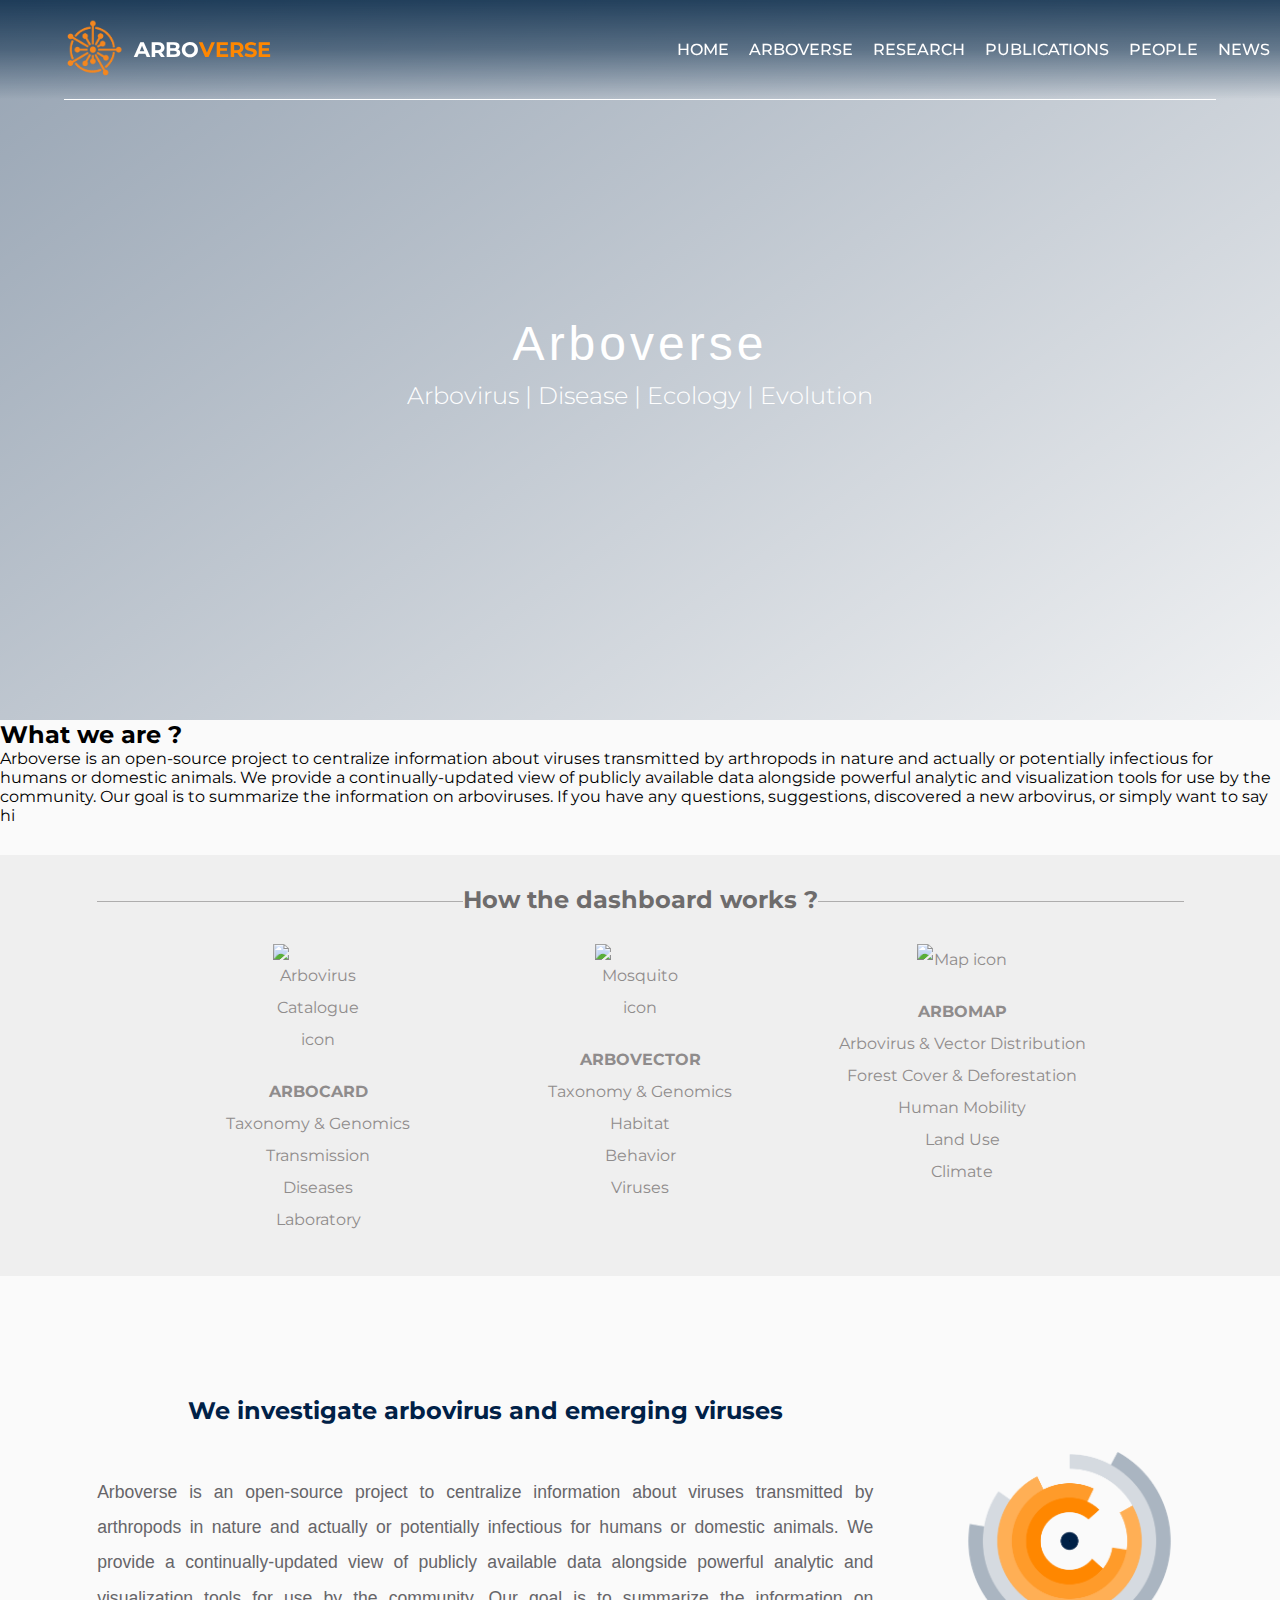
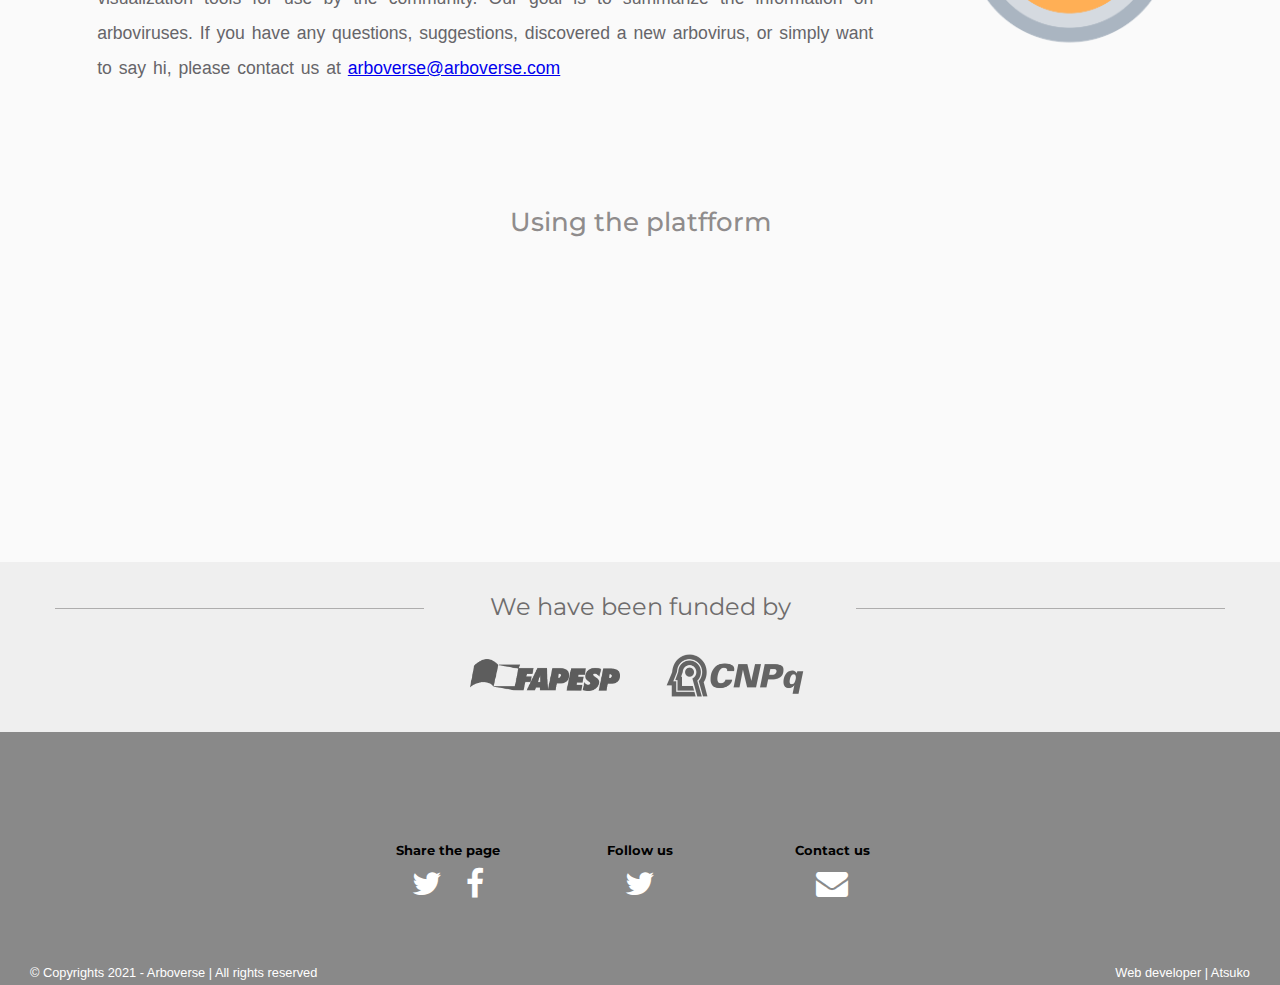
==== index.html @ 1c0a8505 "Add map layers Deforestation alerts and Tree Cover Loss by Dominant Driver" ====
<!DOCTYPE html>
<html lang="en">

<head>
    <meta charset="UTF-8">
    <!--FONTS-->
    <link
        href="https://fonts.googleapis.com/css2?family=Lato:ital,wght@0,300;0,400;0,700;0,900;1,300;1,400;1,700;1,900&family=Montserrat:ital,wght@0,200;0,300;0,400;0,500;0,600;0,700;1,200;1,300;1,400;1,500;1,600;1,700&family=Roboto:ital,wght@0,100;0,300;0,400;0,500;0,700;1,100;1,300;1,400;1,500;1,700&display=swap"
        rel="stylesheet">
    <link rel="preconnect" href="https://fonts.gstatic.com">
    <link href="https://fonts.googleapis.com/css?family=Oswald|Quattrocento" rel="stylesheet">
    <link href="https://fonts.googleapis.com/css2?family=Oswald:wght@200;300&display=swap" rel="stylesheet">
    <!--CSS-->
    <link rel="stylesheet" type="text/css" href="Resources/css/index.css">
    <!--Jquery-->
    <script src="https://code.jquery.com/jquery-3.6.0.min.js"
        integrity="sha256-/xUj+3OJU5yExlq6GSYGSHk7tPXikynS7ogEvDej/m4=" crossorigin="anonymous"></script>
    <!--Font Awesome-->
    <link rel="stylesheet" type="text/css"
        href="https://maxcdn.bootstrapcdn.com/font-awesome/4.7.0/css/font-awesome.css">
    <link rel="sortcut icon" href="Resources/images/Arboverse_logo-2.png" type="image/png" />
    <title>Arboverse Home</title>
</head>

<body>
    <!--NAVEGADOR-->
    <div class="bannermenu">
        <nav>
            <div class="logo">
                <img src="Resources/images/Arboverse_logo-2.png">
                <h4>ARBO<span>VERSE</span></h4>
            </div>
            <ul class="nav-links">
                <li><a href="index.html" aria-label="Link for home">HOME</a></li>
                <li><a href="arboverse.html" aria-label="Link for arboverse plattform">ARBOVERSE</a></li>
                <li><a href="research.html" aria-label="Link for research">RESEARCH</a></li>
                <li><a href="publications.html" aria-label="Link for publications">PUBLICATIONS</a></li>
                <li><a href="collaborators.html" aria-label="Link for collaborators">PEOPLE</a></li>
                <li><a href="news.html" aria-label="Link for biography">NEWS</a></li>
            </ul>
            <!--Burger Menu-->
            <div class="burger">
                <div class="line1"></div>
                <div class="line2"></div>
                <div class="line3"></div>
            </div>
        </nav>
        <!--Script scrool navbar-->
        <script>
            let navbar = document.querySelector('nav');
            let scrollPrevisous = window.pageYOffset;
            window.onscroll = function () {
                let scrollCurent = window.pageYOffset;
                if (scrollPrevisous > scrollCurent) {
                    navbar.style.top = "0px";
                } else {
                    navbar.style.top = "-90px";
                }
                scrollPrevisous = scrollCurent;
            }
        </script>
        <div class="hl"></div>
        <!--Script burgerbar toggler-->
        <script src="js/main.js"></script>
        <!--Banner information-->
        <h1>Arboverse</h1>
        <h3>Arbovirus | Disease | Ecology | Evolution</h3>
    </div>
        <div class="general_content">
            <h2>What we are ?</h2>
            <p>Arboverse is an open-source project to centralize information about viruses transmitted by arthropods in
                nature and actually or potentially infectious for humans or domestic animals. We provide a
                continually-updated view of publicly available data alongside powerful analytic and visualization tools
                for use by the community. Our goal is to summarize the information on arboviruses. If you have any
                questions, suggestions, discovered a new arbovirus, or simply want to say hi</p>
        </div>
    <section>
        <div class="title-how">
            <div class="hl2"></div>
            <h2>How the dashboard works ?</h2>
            <div class="hl2"></div>
        </div>
        <div class="purpose">
            <div class="purpose-unit">
                <img src="/Resources/images/icons aboverse/card.png" alt="Arbovirus Catalogue icon">
                <h4>ARBO<span class="orange">CARD</span></h4>
                <h5>Taxonomy & Genomics</h5>
                <h5>Transmission</h5>
                <h5>Diseases</h5>
                <h5>Laboratory</h5>
            </div>
            <div class="purpose-unit">
                <img src="/Resources/images/icons aboverse/mosquito.png" alt="Mosquito icon">
                <h4>ARBO<span class="orange">VECTOR</span></h4>
                <h5>Taxonomy & Genomics</h5>
                <h5>Habitat</h5>
                <h5>Behavior</h5>
                <h5>Viruses</h5>
            </div>
            <div class="purpose-unit">
                <img src="/Resources/images/icons aboverse/Map.png" alt="Map icon">
                <h4>ARBO<span class="orange">MAP</span></h4>
                <h5>Arbovirus & Vector Distribution</h5>
                <h5>Forest Cover & Deforestation</h5>
                <h5>Human Mobility</h5>
                <h5>Land Use</h5>
                <h5>Climate</h5>

            </div>
        </div>
    </section>
    <!--MAIN CONTENT of Plattform-->
    <div id="main-content">
        <div class="content">
            <h2>We investigate arbovirus and emerging viruses</h2>
            <p>Arboverse is an open-source project to centralize information about viruses transmitted by arthropods in
                nature and actually or potentially infectious for humans or domestic animals. We provide a
                continually-updated view of publicly available data alongside powerful analytic and visualization tools
                for use by the community. Our goal is to summarize the information on arboviruses. If you have any
                questions, suggestions, discovered a new arbovirus, or simply want to say hi, please contact us at
                <a href="mailto:arboverse@arboverse.com" target="_blank">arboverse@arboverse.com</a></p>
        </div>
        <img src="/Resources/images/Index/indexfig-01.png" alt="" title="Ilustration of abstract universe">
    </div>
    <!--VIDEO SECTION-->
    <div class="video">
        <h2>Using the platfform</h2>
        <video src="/Resources/video/pexels-zlatin-georgiev-5607842.mp4" autoplay loop>
        </video>
    </div>
    <!--FUNDING-->
    <div id="fundation">
        <div class="mainfunding">
            <div class="hl4"></div>
            <h2> We have been funded by</h2>
            <div class="hl4"></div>
        </div>
        <div class="funders">
            <a href="https://fapesp.br" target="_blank"><img src="Resources/images/Index/fapesp-2.png" /></a>
            <a href="https://www.gov.br/cnpq/pt-br" target="_blank"><img src="Resources/images/Index/cnpq.png" /></a>
        </div>
    </div>
    <!--Follow us-->
    <div id="socialmedia" class="mediacontent">
        <div class="media">
            <h5>Share the page</h5>
            <div class="share-icons">
                <a href="https://twitter.com/intent/tweet?text=TITULO&url=LINK&via=SEUPERFIL" target="_blank"
                    aria-label="Link to share the page on Twitter"><i class="fa fa-twitter fa-2x"
                        style="color: white"></i></a>
                <a href="https://twitter.com/intent/tweet?text=TITULO&url=LINK&via=SEUPERFIL" target="_blank"
                    aria-label="Link to share the page on Facebook"><i class="fa fa-facebook fa-2x"
                        style="color:white"></i></a>
            </div>
        </div>
        <div class="media">
            <h5>Follow us</h5>
            <div class="share-icons">
                <a href="https://twitter.com/wmarciels" target="_blank"
                    aria-label="Link to Follow the Arboverse page on Twitter"><i class="fa fa-twitter fa-2x"
                        style="color: white;"></i></a>
            </div>
        </div>
        <div class="media">
            <h5>Contact us</h5>
            <div class="share-icons">
                <a href="mailto:wmarciel@hotmail.com" aria-label="Link to send an e-mail to Arboverse"><i
                        class="fa fa-envelope fa-2x" style="color: white;"></i></a>
            </div>
        </div>
    </div>
    <!--FOOTER-->
    <footer>
        <p>© Copyrights 2021 - Arboverse | All rights reserved</p>
        <p>Web developer | Atsuko </p>
    </footer>
</body>

</html>
---- Resources/css/index.css ----
body{
    font-size: 16px;
    font-family: 'Montserrat', sans-serif;
    background-color: hsl(0, 0%, 98%);
    margin: 0 auto;
}
*{
    margin: 0;
    padding: 0;
    box-sizing: 0;
  }

/*NAVIGATOR*/
.bannermenu{
    background-image: linear-gradient(to right bottom, hsla(212, 100%, 14%,0.4),transparent),
                    url("/Resources/images/Index/banner1.jpg");
    background-position: bottom;
    background-repeat: no-repeat;
    background-size: cover;
    background-attachment: fixed;
    height: 80vh;
}
.bannermenu h1{
    font-family: 'Monteserrat', sans-serif;
    font-weight: 400;
    font-size: 3rem;
    letter-spacing: 4px;
    text-align: center;
    padding-top: 35vh;
    color:white;
}
.bannermenu h3{
    font-family: 'Montserrat', sans-serif;
    text-align:center;
    margin-top: 10px;
    font-size: 1.5rem;
    font-weight: 300;
    color: rgb(255, 255, 255);
}
/* NAV BAR*/
nav{
  display: flex;
  width: 100%;
  justify-content: space-around;
  align-items: center;
  background: linear-gradient(180deg, hsla(209, 100%, 13%,0.8),hsla(209, 100%, 13%,0.5),transparent);
  height: 11vh;
  font-family: 'Montserrat', sans-serif;
  position:fixed;
  z-index: 1;
  top:0;
  left: 0;
}
.hl{
    width:90%;
    margin:0 auto;
    border-bottom: solid 1px hsl(0, 0%, 100%, 1);
    position: relative;
    top:11vh;
}
nav img{
  width: 10%;
  height: 10%;
  margin-right: 10px;
}
.logo{
  display: flex;
  align-items: center;
  color:rgb(255, 255, 255);
  text-transform: uppercase;
  font-size: 1.3rem;
  padding-left: 5%;
}
.logo span{
  color:#ff8700;
}
.nav-links{
  display: flex;
  justify-content: space-around;
  width: 50%;
}
.nav-links li{
  list-style: none ;
  font-weight: bold;
}
.nav-links a{
  color: white;
  text-decoration: none;
  font-family: 'Montserrat', sans-serif;
  font-weight: 500;
  font-size: 1rem;
  padding: 5px;
  margin: 5px;
}
.nav-links a:hover{
    color:#002147;
    background-color:hsla(0, 0%, 100%, 0.4);
    border-radius: 10px;
}

/*Burger features*/
.burger{
  display: none;
}
.burger div{
  cursor: pointer;
  width: 30px;
  height: 5px;
  background-color: white;
  margin: 3px;
  border-radius: 5px;
  transition: all 0.3s ease;
}
@media screen and (max-width: 1050px){
  .nav-links{
    width: 60%
  }
}

/* NAVIGATOR TABLET SIZE*/

@media screen and (max-width: 900px){
  body{
    overflow-x:hidden ;
  }
  
  .nav-links{
    position: absolute;
    right:0;
    height:45vh;
    top: 12vh;
    background: linear-gradient(to bottom, hsla(212, 69%, 28%,0.7), hsla(212, 69%, 28%,0.4));
    display: flex;
    flex-direction: column;
    align-items: center;
    width: 50%;
    transform: translateX(100%);
    transition: transform 0.5s ease-in;
  }
  .nav-links li{
    opacity: 0;
  }
  .burger {
    display: block;
    margin-right:30px;
  }
  .nav-active{
    transform: translateX(0%);
  }
}

/*LINK FADE*/

@keyframes navLinkFade{
  from{
    opacity: 0;
    transform: translateX(50px);
  }
  to {
    opacity: 1;
    transform: translateX(0px);
  }
}

.toggle .line1{
  transform: rotate(-45deg) translate(-5px,6px);
}
.toggle .line2{
  opacity:0;
}
.toggle .line3{
  transform: rotate(45deg) translate(-5px,-6px);
}

/* NAVIGATOR MOBILE SIZE*/
@media screen and (max-width:450px){
    nav{
        height: 8vh;
    }
    .logo{
        font-size: 1rem;
        padding-left: 15px;
    }
    nav img{
        width: 11%;
        height:11%;
    }
    .burger{
        margin-right:20px;
    }
    .burger div{
        width: 25px;
        height:3px;
        margin-right: 15px;
    }
    .nav-links{
        top:9vh;
        height:39vh
    }
    .toggle .line1{
        transform: rotate(-45deg) translate(-5px,4px);
      }
      .toggle .line2{
        opacity:0;
      }
      .toggle .line3{
        transform: rotate(45deg) translate(-5px,-4px);
      }
}
/*NAVIGATOR FOR LANDSCAPE*/

@media screen and (min-width:650px) and (max-width: 750px) and (orientation:landscape){
    nav{
        height: 15vh;
    }
    nav img{
        width:7%;
        height: 7%;
    }
    .hl{
        padding-bottom: 10px;
    }
    .burger div{
        width: 25px;
        height:3px;
        margin-right: 15px;
    }
    .nav-links{
        top:15vh;
        height:80vh;
    }
    .logo{
        font-size: 1rem;
        padding-left: 15px;
    }
    .toggle .line1{
        transform: rotate(-45deg) translate(-5px,4px);
      }
      .toggle .line2{
        opacity:0;
      }
      .toggle .line3{
        transform: rotate(45deg) translate(-5px,-4px);
      }
}

/* BANNER TABLET SIZE*/
@media screen and (max-width:900px){
    .bannermenu{
        height:25rem;
        background-position: bottom;
    }
    .hl{
        top: 12vh;
    }
    .bannermenu h1{
        font-size: 2.7rem;
        padding-top: 27vh;
        letter-spacing: 1px;
    }
    .bannermenu h3 {
        font-size: 1.2rem;
    }
}

/*BANNER MOBILE SIZE*/
@media screen and (max-width:450px){
    .bannermenu{
        height:20rem;
        background-position:bottom;
    }
    .bannermenu h1{
        padding-top: 20vh;
        font-size: 1.8rem;
    }
    .bannermenu h3{
        font-size: 0.9rem;
    }
    .hl{
        top: 8vh;
    }
    
}
/*main content*/
#main-content{
    padding: 90px 24px;
    display: flex;
    align-items: center;
}
#main-content img{
    width: 20%;
}
.content{
    width: 70%;
    padding: 30px;
}
.content h2{
    font-family: 'montserrat', sans-serif;
    font-size: 1.5rem;
    text-align: center;
    width: 90%;
    margin: 0 auto;
    color: #002147;
    padding-bottom: 15px;
}
.content p{
    padding-top: 35px;
    font-family: 'Red Hat Display', sans-serif;;
    width: 90%;
    margin: 0 auto;
    color:#666569;
    line-height: 2;
    font-size: 1.1rem;
    word-spacing: 2px;
    text-align: justify;
}

/*MAIN TABLET SIZE*/
@media screen and (max-width:900px){
    #main-content{
        padding:30px 20px;
    }
    .content h2{
        font-size: 1rem;
    }
    .content p{
        padding-top: 15px;
        line-height: 1.5;
        font-size:1rem;
    }
}

/* MAIN MOBILE SIZE*/
@media screen and (max-width: 450px){
    #main-content{
        flex-direction: column-reverse;
        padding: 30px 10px;
    }
    #main-content img{
        width: 60%;
    }
    .content{
        width:100%;
    }
    .content h2{
        font-size: 0.9rem;
    }
    .content p{
        padding-top: 15px;
        font-size:0.9rem;
        word-spacing: 0;
    }
}

/*EXPLAIN SECTION*/
section{
    margin-top:30px;
    background-color: hsla(0, 0%, 77%,0.2);
    text-align: center;
    color:rgb(110, 108, 108);
    padding: 30px;
    height:auto;
}
.title-how{
    display: flex;
    justify-content: center;
}
.hl2 {
    width:30%;
    border-bottom: solid 1px rgba(110, 108, 108, 0.5);
    position: relative;
    margin-bottom: 1%;
}
.title-how h1{
    width:30%;
}
.purpose{
    padding: 10px 150px;
    display: flex;
    flex-direction: row;
    justify-content: space-between;
}
.purpose-unit{
    width: 30%;
    display: flex;
    flex-direction: column;
    justify-content: start;
    color: rgb(143, 140, 140);
    line-height: 2;
}
.purpose-unit img{
    width: 90px;
    margin: 0 auto;
    padding: 20px;
}
.purpose-unit h3{
    margin-top: 10px;
    font-size: 1.1rem;
    color: #002147;
}
.purpose-unit h5{
    font-size: 1rem;
    font-weight: 400;
}

/*TABLET  EXPLAIN SECTION*/
@media screen and (max-width:900px){
    .title-how h1{
        width:60%;
        font-weight: 400;
    }  
    .hl2 {
        margin-bottom: 1.5%;
    }
    .purpose{
        padding: 10px 5px;
    }
    .purpose-unit{
        align-items: flex-start;
        align-items:initial;
    }
    .purpose-unit img{
        margin-top: 0;
        width:50px;
    }
    .purpose-unit h3{
        margin-top: 8px;
        font-size: 1rem;
    }
    .purpose-unit h5{
        font-size: 0.8rem;
    }
}
/* MOBILE SIZE Explain Section*/
@media screen and (max-width: 450px){
    .title-how h1{
        width:70%;
        font-size: 1rem;
        font-weight: 400;
    }  
    .hl2 {
        margin-bottom: 3.5%;
    }
    .purpose{
        padding: 10px 3px;
    }
    .purpose-unit{
        justify-content: flex-start;
    }
    .purpose-unit img{
        margin-top: 0;
        width:40px;
    }
    .purpose-unit h3{
        margin-top: 8px;
        font-size: 0.8rem;
    }
    .purpose-unit h5{
        display: none;
    }

}
aside{
    text-align: center;
    color: #585656;
    margin: 80px 0;
}
aside p{
    width: 70%;
    margin: 0 auto;
    text-align: justify;
    line-height: 2;
}
.video{
    text-align: center;
    color:rgb(143, 140, 140);
    display: flex;
    flex-direction: column;
    justify-content: center;
}
.video h2{
    font-size: 1.6rem;
    font-weight: 500;
    margin-bottom: 40px;
}
.video video{
    width: 60%;
    margin: 0 auto;
}
/*TABLET SIZE - ASIDE AND VIDEO*/
@media screen and (max-width:900px){
    aside{
        margin: 40px 0;
    }
    aside p{
        width:85%;
    }
    .video h2{
        font-size: 1.3rem;
    }
    .video video{
        width: 90%;
    }
}
/*MOBILE SIZE - ASIDE AND VIDEO*/
@media screen and (max-width:450px){

    aside p{
        font-size: 0.8rem;
        line-height: 1.5;
        word-spacing: 1px;
        width:85%;
    }
    .video h2{
        font-size: 1rem;
    }
    .video video{
        width: 100%;
    }
}
/*FUNDING*/
#fundation{
    margin-top: 15vh;
    padding: 30px 24px;
    background-color: hsla(0, 0%, 77%,0.2);
    display: flex;
    flex-direction: column;
    justify-content: center;
}

.mainfunding{
    display: flex;
    justify-content: center;
    font-family: 'Montserrat', sans-serif, arial;
    font-size: 1.4rem;
    text-align: center;
    color:rgb(110, 108, 108);
}
.mainfunding h2{
    font-size: 1.5rem;
    font-weight: 400;
    width:35%;
}
.hl4{
    width:30%;
    border-bottom: solid 1px rgba(110, 108, 108, 0.5);
    position: relative;
    margin-bottom: 1%;
}
.funders{
    padding-top: 32px;
    display: flex;
    align-items: center;
    justify-content: center;
}
.funders img {
    width: 150px;
    padding: 0 20px;
}
/*FUNDING TABLET SIZE*/
@media screen and (max-width:900px){
    #fundation{
        padding-top: 15px;
    }
    .mainfunding h2{
        font-size: 1.2rem;
    }
    .funders img{
        width:100px;
    }
}
/*FUNDING MOBILE SIZE*/
@media screen and (max-width: 450px){
    .mainfunding h2{
        width: 90%;
        font-size: 0.9rem;
    }
    .funders img{
        width:100px;
    }
    .hl4{
        margin-bottom: 2%;
    }
}
/*SOCIAL MEDIA*/
#socialmedia{
    background-color: hsla(0, 0%, 35%,0.7);
    padding:50px 0;
}
.mediacontent{
    display: flex;
    flex-wrap: nowrap;
    flex-direction: row;
    justify-content: center;
}
.media{
    width:15%;
    display: block;
    padding-top: 60px;
    text-align: center;
}
.media h4{
    font-family: 'Montserrat', sans serif, arial;
    font-weight: 400;
    font-size: 1rem;
    color: white;
    border-bottom: solid 1px hsla(0, 0%, 100%, 0.7);
    padding-bottom: 10px;
    width: 80%;
    margin: 0 auto;
}
.share-icons i{
    padding: 10px;
}
/*SOCIAL MEDIA TABLET SIZE*/
@media screen and (max-width: 900px){
    .media{
        width: 20%;
    }
    .media h4{
        font-size: 0.9rem;
    }
}
/*SOCIAL MEDIA MOBILE SIZE*/
@media screen and (max-width: 450px){
    #socialmedia{
        padding:30px 0;
    }
    .media{
        width: 40%;
        padding-top: 20px;
    }
    .media h4{
        font-size: 0.8rem;
    }
    
}
/*LANDSCAPE SOCIAL MEDIA*/

@media screen and (min-width:650px) and (max-width: 750px) and (orientation:landscape){
    .media{
        width: 50%;
        padding-top: 20px;
    }
}
/*FOOTER*/
footer{
    background-color: hsla(0, 0%, 35%,0.7);
    font-family: robot, sans-serif, arial;
    color: white;
    display: flex;
    justify-content: space-between;
    align-content: center;
    font-size: 0.8rem;
    padding: 5px 30px;
}
/*SOCIAL MEDIA MOBILE SIZE*/

@media screen and (max-width: 450px){
    footer{
        font-size: 0.6rem;
        flex-direction: column;
        text-align: center;
    }
}
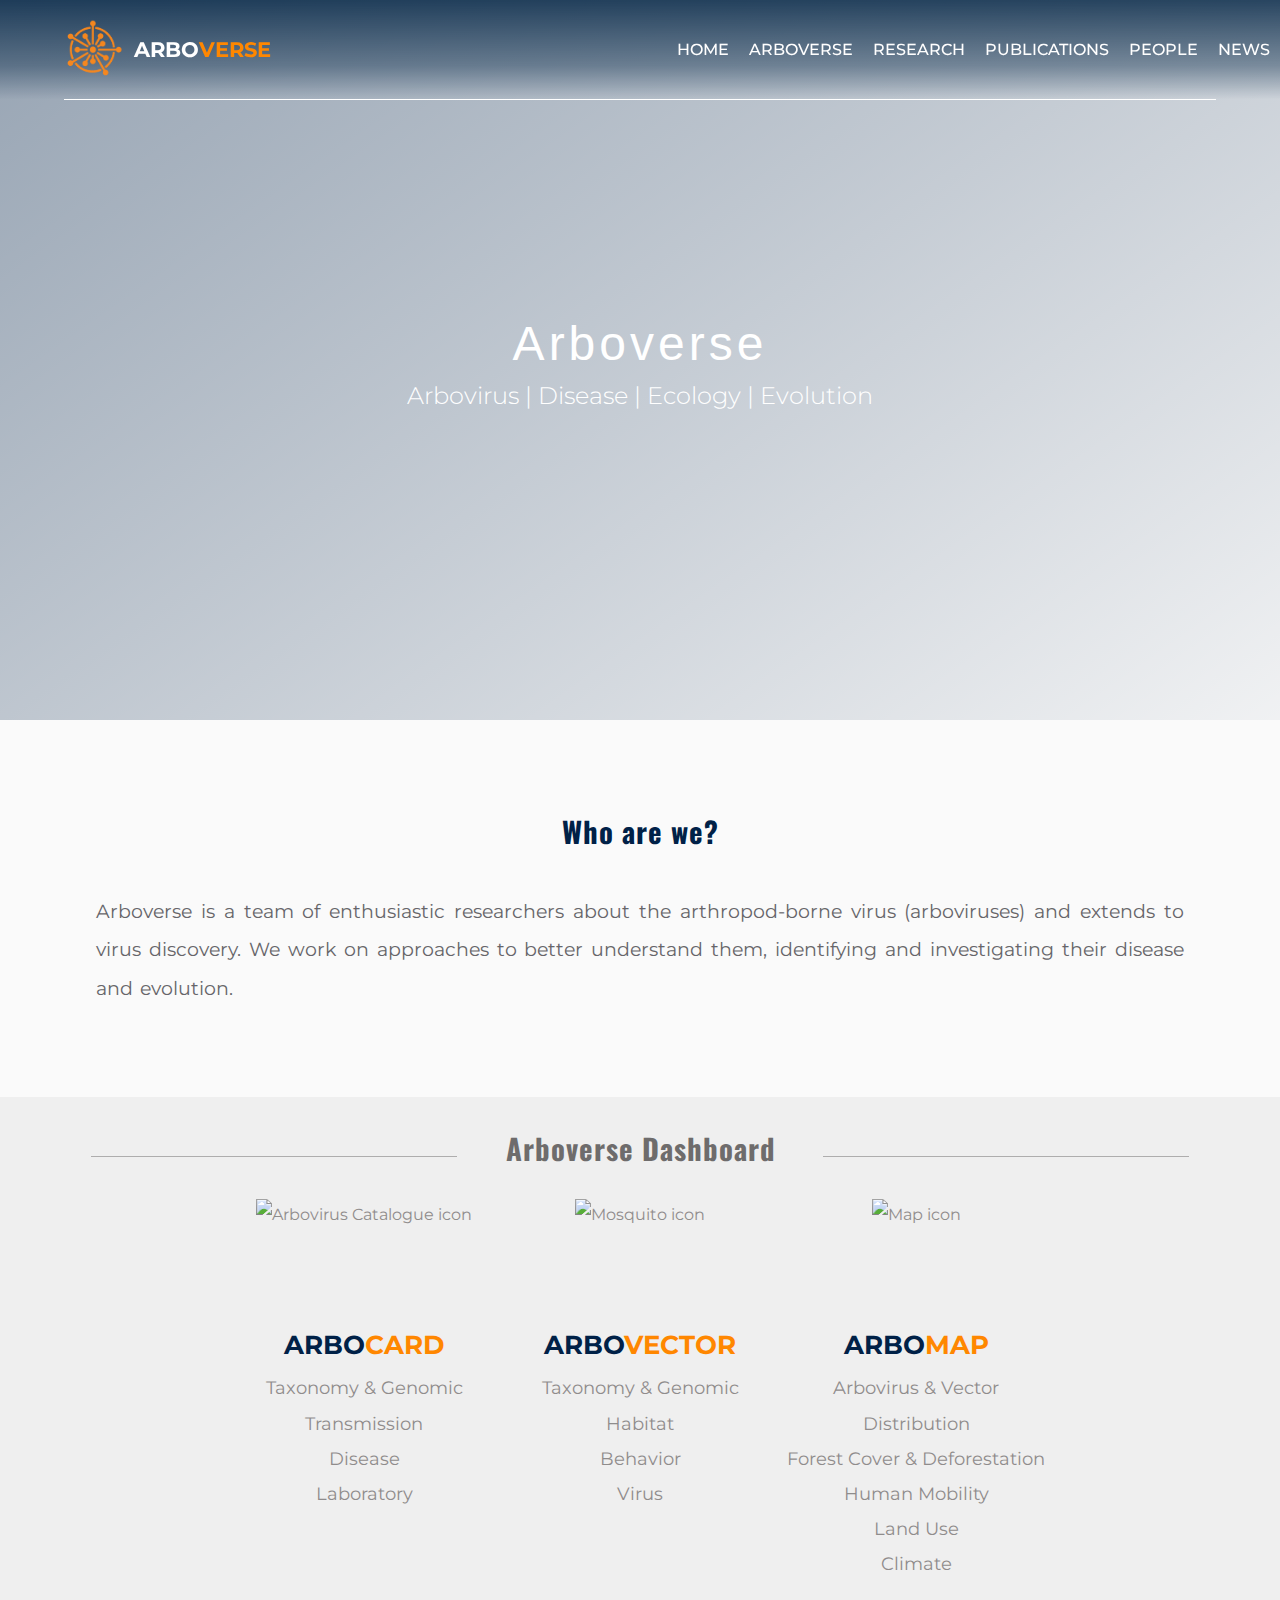
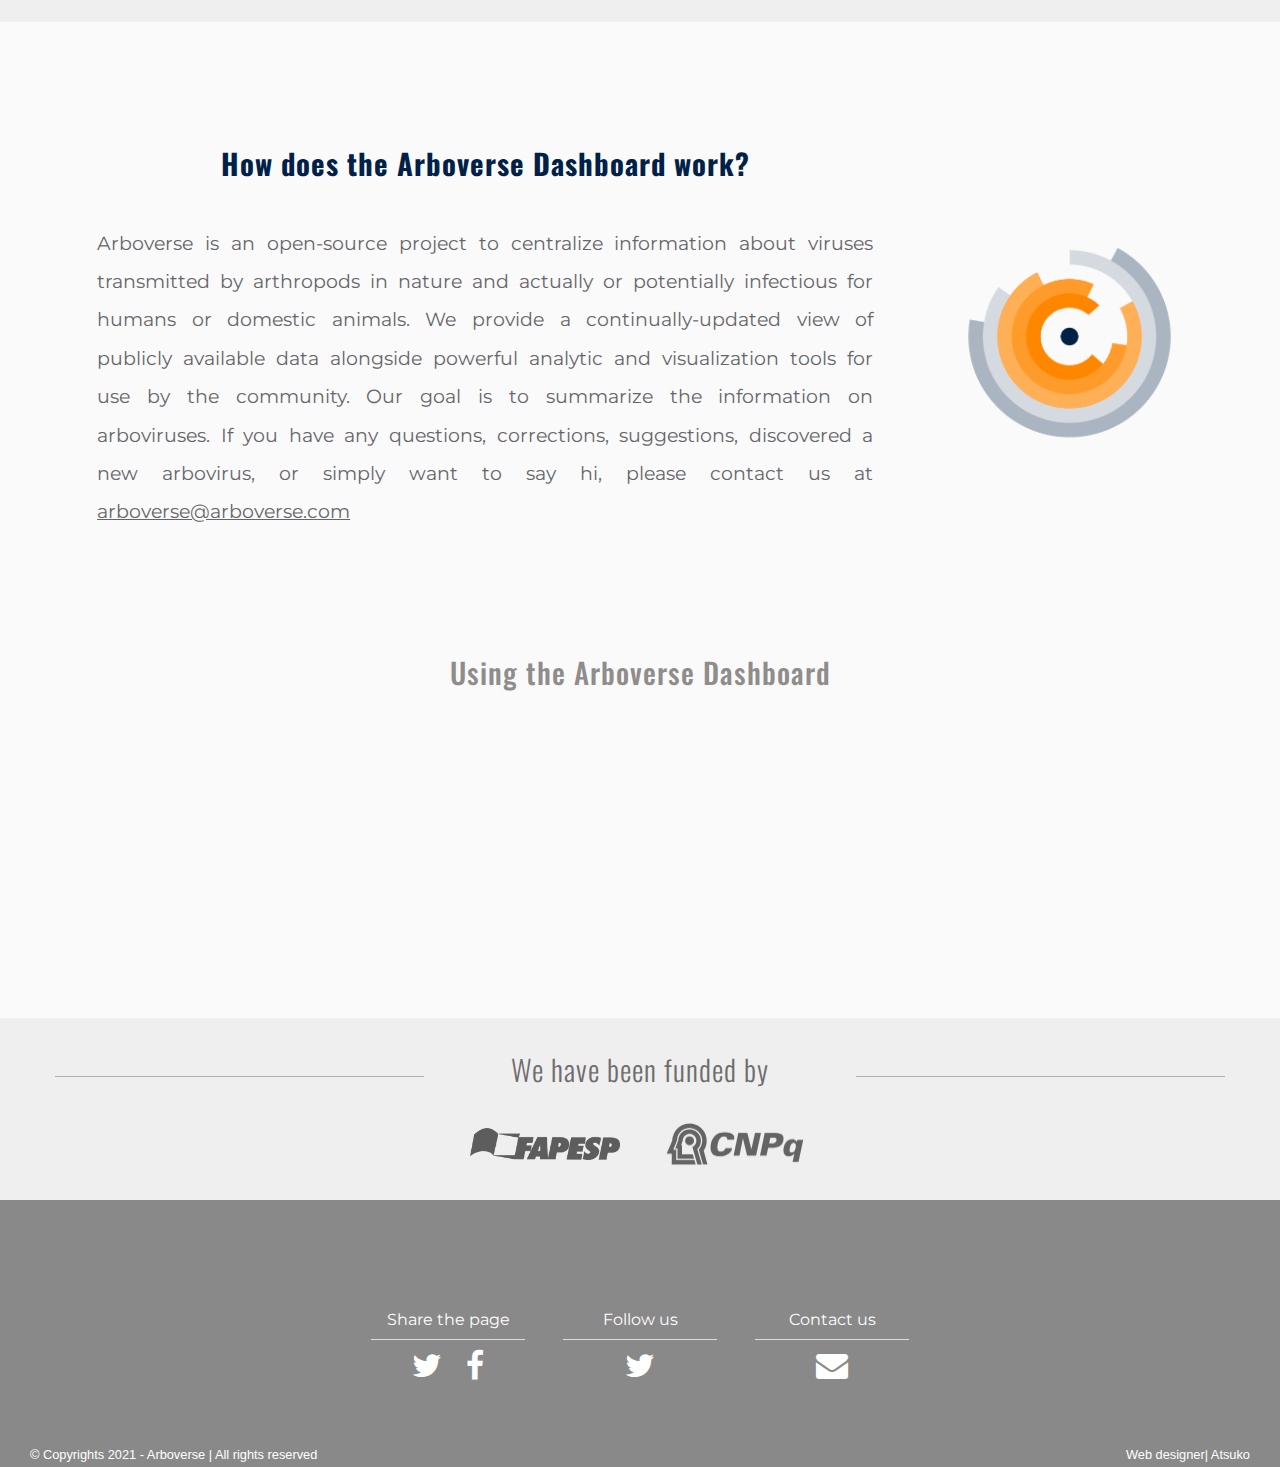
==== commit cfb7755e: "Updated text in index html and css" ====
--- a/index.html
+++ b/index.html
@@ -54,7 +54,7 @@
                 if (scrollPrevisous > scrollCurent) {
                     navbar.style.top = "0px";
                 } else {
-                    navbar.style.top = "-90px";
+                    navbar.style.top = "-50px";
                 }
                 scrollPrevisous = scrollCurent;
             }
@@ -66,36 +66,34 @@
         <h1>Arboverse</h1>
         <h3>Arbovirus | Disease | Ecology | Evolution</h3>
     </div>
-        <div class="general_content">
-            <h2>What we are ?</h2>
-            <p>Arboverse is an open-source project to centralize information about viruses transmitted by arthropods in
-                nature and actually or potentially infectious for humans or domestic animals. We provide a
-                continually-updated view of publicly available data alongside powerful analytic and visualization tools
-                for use by the community. Our goal is to summarize the information on arboviruses. If you have any
-                questions, suggestions, discovered a new arbovirus, or simply want to say hi</p>
-        </div>
+    <div class="general_content">
+        <h2>Who are we?</h2>
+        <p>Arboverse is a team of enthusiastic researchers about the arthropod-borne virus (arboviruses) and extends to
+            virus discovery. We work on approaches to better understand them, identifying and investigating their
+            disease and evolution.</p>
+    </div>
     <section>
         <div class="title-how">
             <div class="hl2"></div>
-            <h2>How the dashboard works ?</h2>
+            <h2>Arboverse Dashboard</h2>
             <div class="hl2"></div>
         </div>
         <div class="purpose">
             <div class="purpose-unit">
                 <img src="/Resources/images/icons aboverse/card.png" alt="Arbovirus Catalogue icon">
                 <h4>ARBO<span class="orange">CARD</span></h4>
-                <h5>Taxonomy & Genomics</h5>
+                <h5>Taxonomy & Genomic</h5>
                 <h5>Transmission</h5>
-                <h5>Diseases</h5>
+                <h5>Disease</h5>
                 <h5>Laboratory</h5>
             </div>
             <div class="purpose-unit">
                 <img src="/Resources/images/icons aboverse/mosquito.png" alt="Mosquito icon">
                 <h4>ARBO<span class="orange">VECTOR</span></h4>
-                <h5>Taxonomy & Genomics</h5>
+                <h5>Taxonomy & Genomic</h5>
                 <h5>Habitat</h5>
                 <h5>Behavior</h5>
-                <h5>Viruses</h5>
+                <h5>Virus</h5>
             </div>
             <div class="purpose-unit">
                 <img src="/Resources/images/icons aboverse/Map.png" alt="Map icon">
@@ -112,19 +110,21 @@
     <!--MAIN CONTENT of Plattform-->
     <div id="main-content">
         <div class="content">
-            <h2>We investigate arbovirus and emerging viruses</h2>
+            <h2>How does the Arboverse Dashboard work?</h2>
             <p>Arboverse is an open-source project to centralize information about viruses transmitted by arthropods in
                 nature and actually or potentially infectious for humans or domestic animals. We provide a
                 continually-updated view of publicly available data alongside powerful analytic and visualization tools
                 for use by the community. Our goal is to summarize the information on arboviruses. If you have any
-                questions, suggestions, discovered a new arbovirus, or simply want to say hi, please contact us at
-                <a href="mailto:arboverse@arboverse.com" target="_blank">arboverse@arboverse.com</a></p>
+                questions, corrections, suggestions, discovered a new arbovirus, or simply want to say hi, please
+                contact us at
+                <a href="mailto:arboverse@arboverse.com" target="_blank">arboverse@arboverse.com</a>
+            </p>
         </div>
         <img src="/Resources/images/Index/indexfig-01.png" alt="" title="Ilustration of abstract universe">
     </div>
     <!--VIDEO SECTION-->
     <div class="video">
-        <h2>Using the platfform</h2>
+        <h2>Using the Arboverse Dashboard</h2>
         <video src="/Resources/video/pexels-zlatin-georgiev-5607842.mp4" autoplay loop>
         </video>
     </div>
@@ -172,7 +172,7 @@
     <!--FOOTER-->
     <footer>
         <p>© Copyrights 2021 - Arboverse | All rights reserved</p>
-        <p>Web developer | Atsuko </p>
+        <p>Web designer| Atsuko </p>
     </footer>
 </body>
 
--- a/Resources/css/index.css
+++ b/Resources/css/index.css
@@ -11,6 +11,8 @@
   }
 
 /*NAVIGATOR*/
+
+/*Banner*/
 .bannermenu{
     background-image: linear-gradient(to right bottom, hsla(212, 100%, 14%,0.4),transparent),
                     url("/Resources/images/Index/banner1.jpg");
@@ -43,7 +45,7 @@
   width: 100%;
   justify-content: space-around;
   align-items: center;
-  background: linear-gradient(180deg, hsla(209, 100%, 13%,0.8),hsla(209, 100%, 13%,0.5),transparent);
+  background: linear-gradient(180deg, hsla(209, 100%, 13%,0.8),hsla(209, 100%, 13%,0.6), hsla(209, 100%, 13%,0.4),transparent);
   height: 11vh;
   font-family: 'Montserrat', sans-serif;
   position:fixed;
@@ -63,6 +65,7 @@
   height: 10%;
   margin-right: 10px;
 }
+/*LOGO*/
 .logo{
   display: flex;
   align-items: center;
@@ -74,6 +77,7 @@
 .logo span{
   color:#ff8700;
 }
+/*NAV LINKS*/
 .nav-links{
   display: flex;
   justify-content: space-around;
@@ -91,14 +95,18 @@
   font-size: 1rem;
   padding: 5px;
   margin: 5px;
+  border-radius: 10px;
+  transition: 0.2s ease-in;
 }
 .nav-links a:hover{
     color:#002147;
     background-color:hsla(0, 0%, 100%, 0.4);
-    border-radius: 10px;
-}
-
-/*Burger features*/
+}
+.nav-links a:active{
+    background-color:hsla(0, 0%, 100%, 0.9);
+}
+
+/*Burger Menu*/
 .burger{
   display: none;
 }
@@ -281,6 +289,21 @@
     }
     
 }
+/*general content*/
+.general_content{
+    margin: 10vh 0;
+}
+.general_content p {
+    width: 85%;
+    padding-top: 25px;
+    font-family: 'Montserrat', Serif;
+    margin: 0 auto;
+    color:#666569;
+    line-height: 2;
+    font-size: 1.2rem;
+    word-spacing: 2px;
+    text-align: justify
+}
 /*main content*/
 #main-content{
     padding: 90px 24px;
@@ -294,9 +317,11 @@
     width: 70%;
     padding: 30px;
 }
+.general_content h2,
 .content h2{
-    font-family: 'montserrat', sans-serif;
-    font-size: 1.5rem;
+    font-family: 'oswald', sans-serif;
+    font-size: 1.8rem;
+    letter-spacing: 1px;
     text-align: center;
     width: 90%;
     margin: 0 auto;
@@ -304,15 +329,18 @@
     padding-bottom: 15px;
 }
 .content p{
-    padding-top: 35px;
-    font-family: 'Red Hat Display', sans-serif;;
+    padding-top: 25px;
+    font-family: 'Montserrat', Serif;
     width: 90%;
     margin: 0 auto;
     color:#666569;
     line-height: 2;
-    font-size: 1.1rem;
+    font-size: 1.2rem;
     word-spacing: 2px;
     text-align: justify;
+}
+.content a{
+    color:#666569;
 }
 
 /*MAIN TABLET SIZE*/
@@ -320,9 +348,11 @@
     #main-content{
         padding:30px 20px;
     }
+    .general_content h2,
     .content h2{
-        font-size: 1rem;
-    }
+        font-size: 1.2rem;
+    }
+    .general_content p,
     .content p{
         padding-top: 15px;
         line-height: 1.5;
@@ -337,13 +367,14 @@
         padding: 30px 10px;
     }
     #main-content img{
-        width: 60%;
+        width: 50%;
+        height:50%;
     }
     .content{
         width:100%;
     }
     .content h2{
-        font-size: 0.9rem;
+        font-size: 1rem;
     }
     .content p{
         padding-top: 15px;
@@ -371,14 +402,17 @@
     position: relative;
     margin-bottom: 1%;
 }
-.title-how h1{
+.title-how h2{
+    font-family: 'Oswald', sans-serif;
+    font-size: 1.8rem;
+    letter-spacing: 1px;
     width:30%;
 }
 .purpose{
     padding: 10px 150px;
     display: flex;
     flex-direction: row;
-    justify-content: space-between;
+    justify-content: center;
 }
 .purpose-unit{
     width: 30%;
@@ -389,23 +423,28 @@
     line-height: 2;
 }
 .purpose-unit img{
-    width: 90px;
+    height: 90px;
     margin: 0 auto;
     padding: 20px;
 }
-.purpose-unit h3{
+.purpose-unit h4{
+    font-family: 'montserrat', serif;
     margin-top: 10px;
+    font-size: 1.6rem;
+    color: #002147;
+}
+.orange{
+    color: #ff8700;
+}
+.purpose-unit h5{
+    font-family: 'Montserrat', sans-serif;
     font-size: 1.1rem;
-    color: #002147;
-}
-.purpose-unit h5{
-    font-size: 1rem;
     font-weight: 400;
 }
 
 /*TABLET  EXPLAIN SECTION*/
 @media screen and (max-width:900px){
-    .title-how h1{
+    .title-how h2{
         width:60%;
         font-weight: 400;
     }  
@@ -421,9 +460,10 @@
     }
     .purpose-unit img{
         margin-top: 0;
-        width:50px;
-    }
-    .purpose-unit h3{
+        height:50px;
+        width:auto;
+    }
+    .purpose-unit h4{
         margin-top: 8px;
         font-size: 1rem;
     }
@@ -433,25 +473,26 @@
 }
 /* MOBILE SIZE Explain Section*/
 @media screen and (max-width: 450px){
-    .title-how h1{
+    .title-how h2{
         width:70%;
         font-size: 1rem;
         font-weight: 400;
     }  
     .hl2 {
-        margin-bottom: 3.5%;
+        margin-bottom: 3%;
     }
     .purpose{
         padding: 10px 3px;
     }
     .purpose-unit{
+        width: 33%;
         justify-content: flex-start;
     }
     .purpose-unit img{
         margin-top: 0;
-        width:40px;
-    }
-    .purpose-unit h3{
+        height:60px;
+    }
+    .purpose-unit h4{
         margin-top: 8px;
         font-size: 0.8rem;
     }
@@ -460,16 +501,29 @@
     }
 
 }
+@media screen and (min-width:650px) and (max-width: 750px) and (orientation:landscape){
+    .title-how h2{
+        width:70%;
+        font-size: 1.3rem;
+        font-weight: 400;
+    }  
+}
+/*ASIDE INFORMATION*/
 aside{
     text-align: center;
     color: #585656;
     margin: 80px 0;
 }
 aside p{
+    font-family: 'Quattrocento', sans-serif;
     width: 70%;
     margin: 0 auto;
     text-align: justify;
     line-height: 2;
+    color:#666569;
+    line-height: 2;
+    font-size: 1.1rem;
+    word-spacing: 2px;
 }
 .video{
     text-align: center;
@@ -479,7 +533,9 @@
     justify-content: center;
 }
 .video h2{
-    font-size: 1.6rem;
+    font-family: 'Oswald', sans-serif;
+    font-size: 1.8rem;
+    letter-spacing: 1px;
     font-weight: 500;
     margin-bottom: 40px;
 }
@@ -537,8 +593,10 @@
     color:rgb(110, 108, 108);
 }
 .mainfunding h2{
-    font-size: 1.5rem;
-    font-weight: 400;
+    font-family: 'Oswald', sans-serif;
+    font-size: 1.8rem;
+    font-weight: 300;
+    letter-spacing: 1px;
     width:35%;
 }
 .hl4{
@@ -599,7 +657,7 @@
     padding-top: 60px;
     text-align: center;
 }
-.media h4{
+.media h5{
     font-family: 'Montserrat', sans serif, arial;
     font-weight: 400;
     font-size: 1rem;
@@ -617,7 +675,7 @@
     .media{
         width: 20%;
     }
-    .media h4{
+    .media h5{
         font-size: 0.9rem;
     }
 }
@@ -630,7 +688,7 @@
         width: 40%;
         padding-top: 20px;
     }
-    .media h4{
+    .media h5{
         font-size: 0.8rem;
     }
     
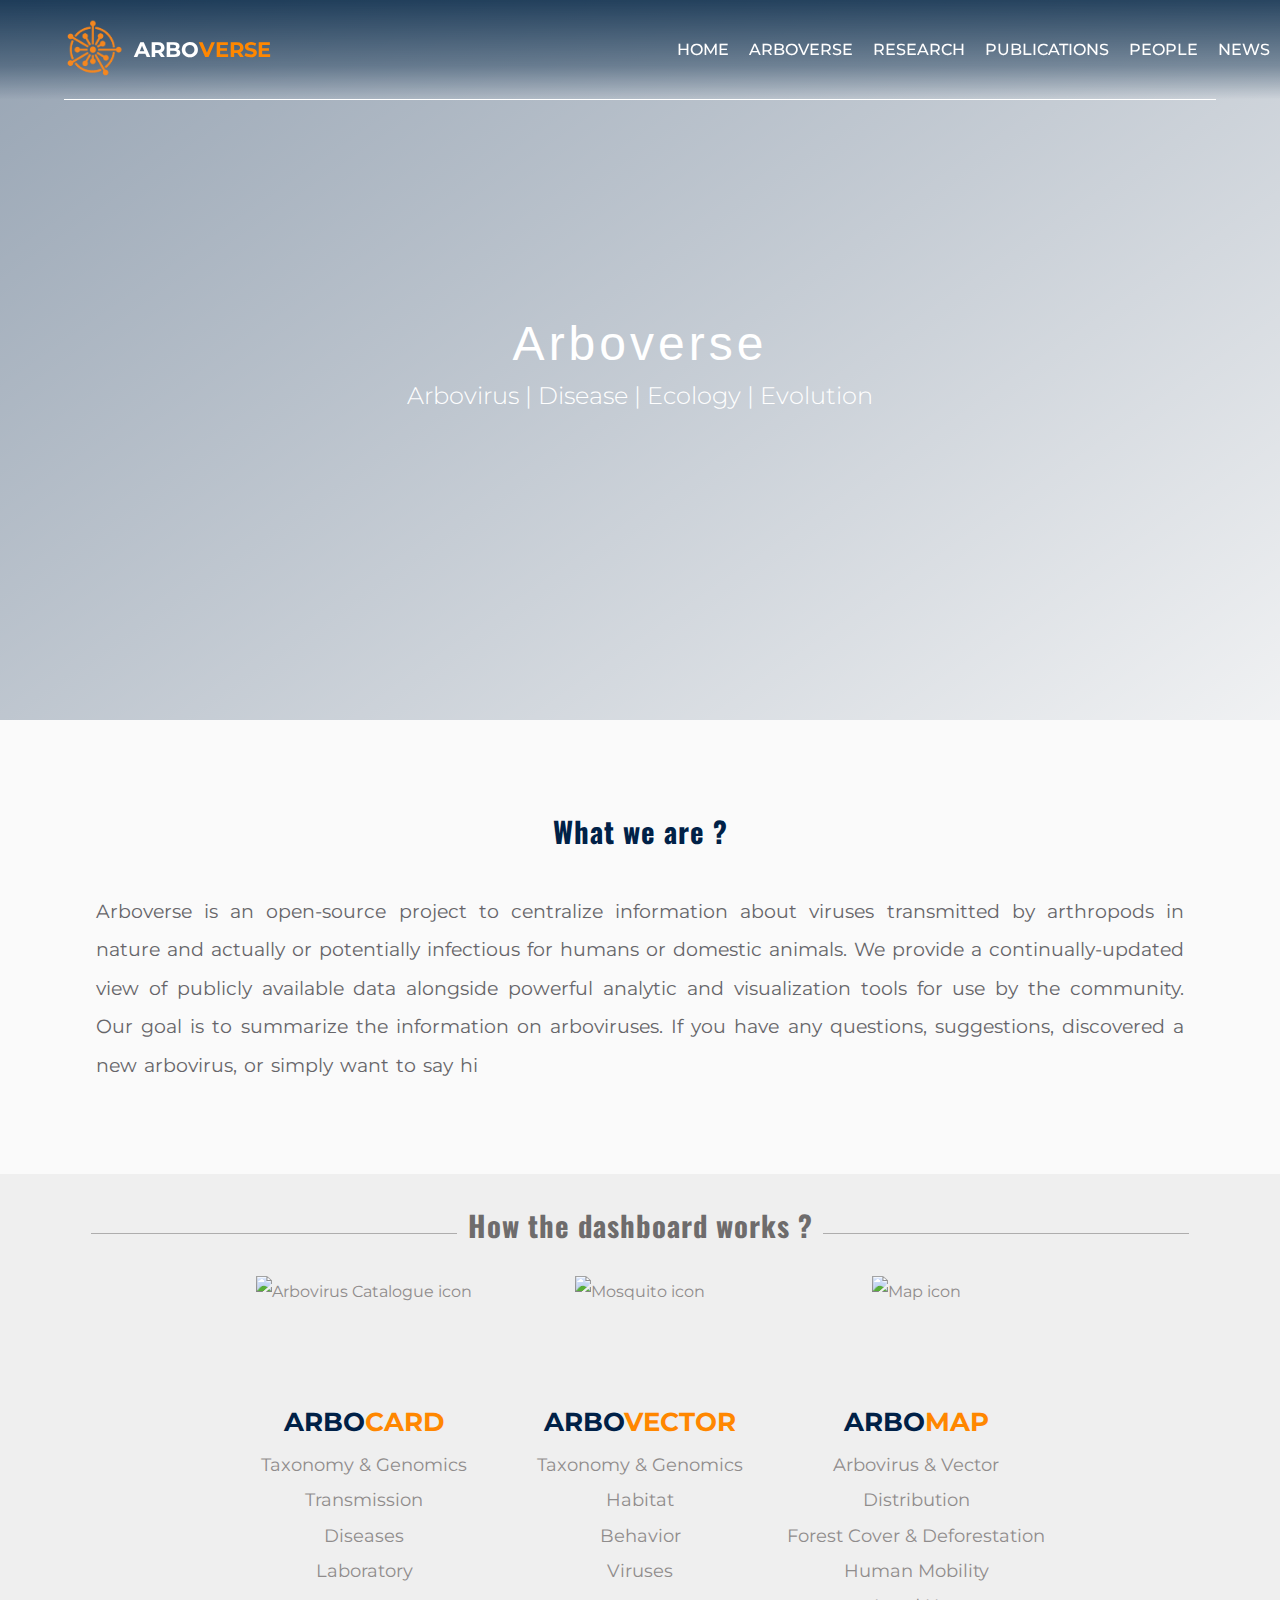
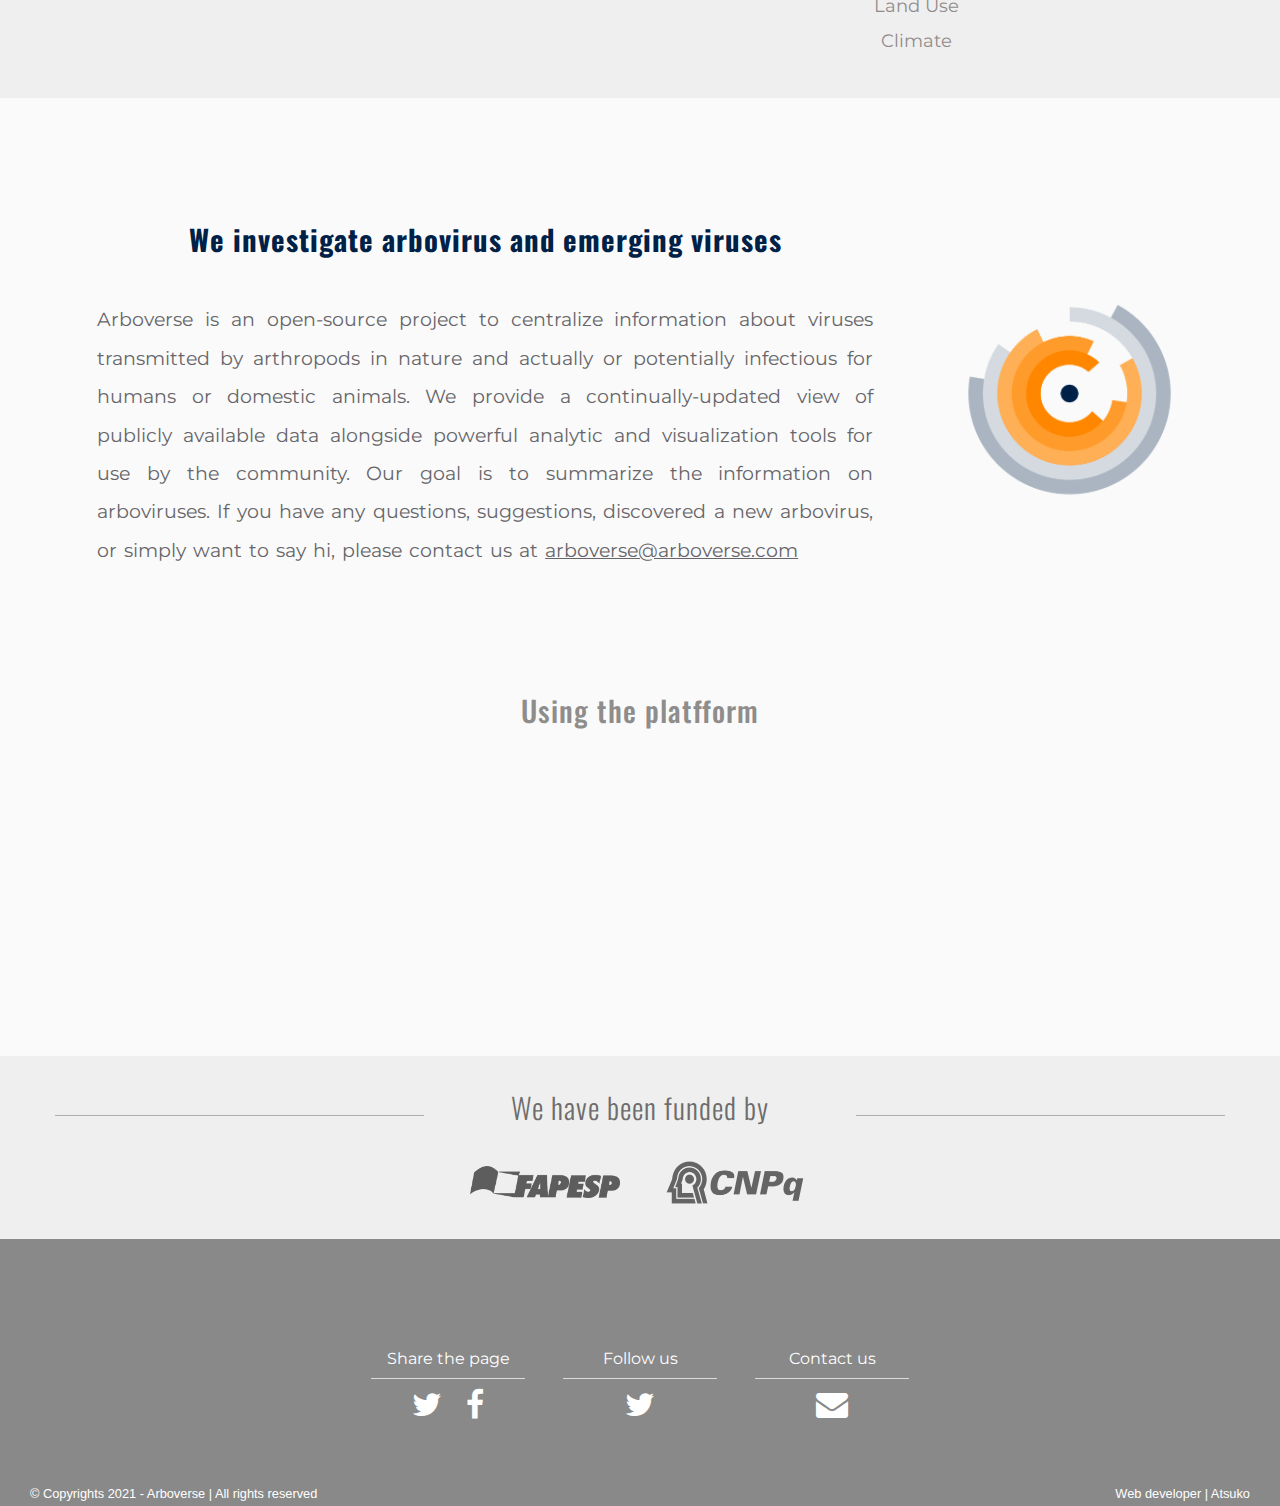
==== commit 824dcfbf: "updated collaborator.html" ====
--- a/index.html
+++ b/index.html
@@ -54,7 +54,7 @@
                 if (scrollPrevisous > scrollCurent) {
                     navbar.style.top = "0px";
                 } else {
-                    navbar.style.top = "-50px";
+                    navbar.style.top = "-90px";
                 }
                 scrollPrevisous = scrollCurent;
             }
@@ -66,34 +66,36 @@
         <h1>Arboverse</h1>
         <h3>Arbovirus | Disease | Ecology | Evolution</h3>
     </div>
-    <div class="general_content">
-        <h2>Who are we?</h2>
-        <p>Arboverse is a team of enthusiastic researchers about the arthropod-borne virus (arboviruses) and extends to
-            virus discovery. We work on approaches to better understand them, identifying and investigating their
-            disease and evolution.</p>
-    </div>
+        <div class="general_content">
+            <h2>What we are ?</h2>
+            <p>Arboverse is an open-source project to centralize information about viruses transmitted by arthropods in
+                nature and actually or potentially infectious for humans or domestic animals. We provide a
+                continually-updated view of publicly available data alongside powerful analytic and visualization tools
+                for use by the community. Our goal is to summarize the information on arboviruses. If you have any
+                questions, suggestions, discovered a new arbovirus, or simply want to say hi</p>
+        </div>
     <section>
         <div class="title-how">
             <div class="hl2"></div>
-            <h2>Arboverse Dashboard</h2>
+            <h2>How the dashboard works ?</h2>
             <div class="hl2"></div>
         </div>
         <div class="purpose">
             <div class="purpose-unit">
                 <img src="/Resources/images/icons aboverse/card.png" alt="Arbovirus Catalogue icon">
                 <h4>ARBO<span class="orange">CARD</span></h4>
-                <h5>Taxonomy & Genomic</h5>
+                <h5>Taxonomy & Genomics</h5>
                 <h5>Transmission</h5>
-                <h5>Disease</h5>
+                <h5>Diseases</h5>
                 <h5>Laboratory</h5>
             </div>
             <div class="purpose-unit">
                 <img src="/Resources/images/icons aboverse/mosquito.png" alt="Mosquito icon">
                 <h4>ARBO<span class="orange">VECTOR</span></h4>
-                <h5>Taxonomy & Genomic</h5>
+                <h5>Taxonomy & Genomics</h5>
                 <h5>Habitat</h5>
                 <h5>Behavior</h5>
-                <h5>Virus</h5>
+                <h5>Viruses</h5>
             </div>
             <div class="purpose-unit">
                 <img src="/Resources/images/icons aboverse/Map.png" alt="Map icon">
@@ -110,21 +112,19 @@
     <!--MAIN CONTENT of Plattform-->
     <div id="main-content">
         <div class="content">
-            <h2>How does the Arboverse Dashboard work?</h2>
+            <h2>We investigate arbovirus and emerging viruses</h2>
             <p>Arboverse is an open-source project to centralize information about viruses transmitted by arthropods in
                 nature and actually or potentially infectious for humans or domestic animals. We provide a
                 continually-updated view of publicly available data alongside powerful analytic and visualization tools
                 for use by the community. Our goal is to summarize the information on arboviruses. If you have any
-                questions, corrections, suggestions, discovered a new arbovirus, or simply want to say hi, please
-                contact us at
-                <a href="mailto:arboverse@arboverse.com" target="_blank">arboverse@arboverse.com</a>
-            </p>
+                questions, suggestions, discovered a new arbovirus, or simply want to say hi, please contact us at
+                <a href="mailto:arboverse@arboverse.com" target="_blank">arboverse@arboverse.com</a></p>
         </div>
         <img src="/Resources/images/Index/indexfig-01.png" alt="" title="Ilustration of abstract universe">
     </div>
     <!--VIDEO SECTION-->
     <div class="video">
-        <h2>Using the Arboverse Dashboard</h2>
+        <h2>Using the platfform</h2>
         <video src="/Resources/video/pexels-zlatin-georgiev-5607842.mp4" autoplay loop>
         </video>
     </div>
@@ -172,7 +172,7 @@
     <!--FOOTER-->
     <footer>
         <p>© Copyrights 2021 - Arboverse | All rights reserved</p>
-        <p>Web designer| Atsuko </p>
+        <p>Web developer | Atsuko </p>
     </footer>
 </body>
 
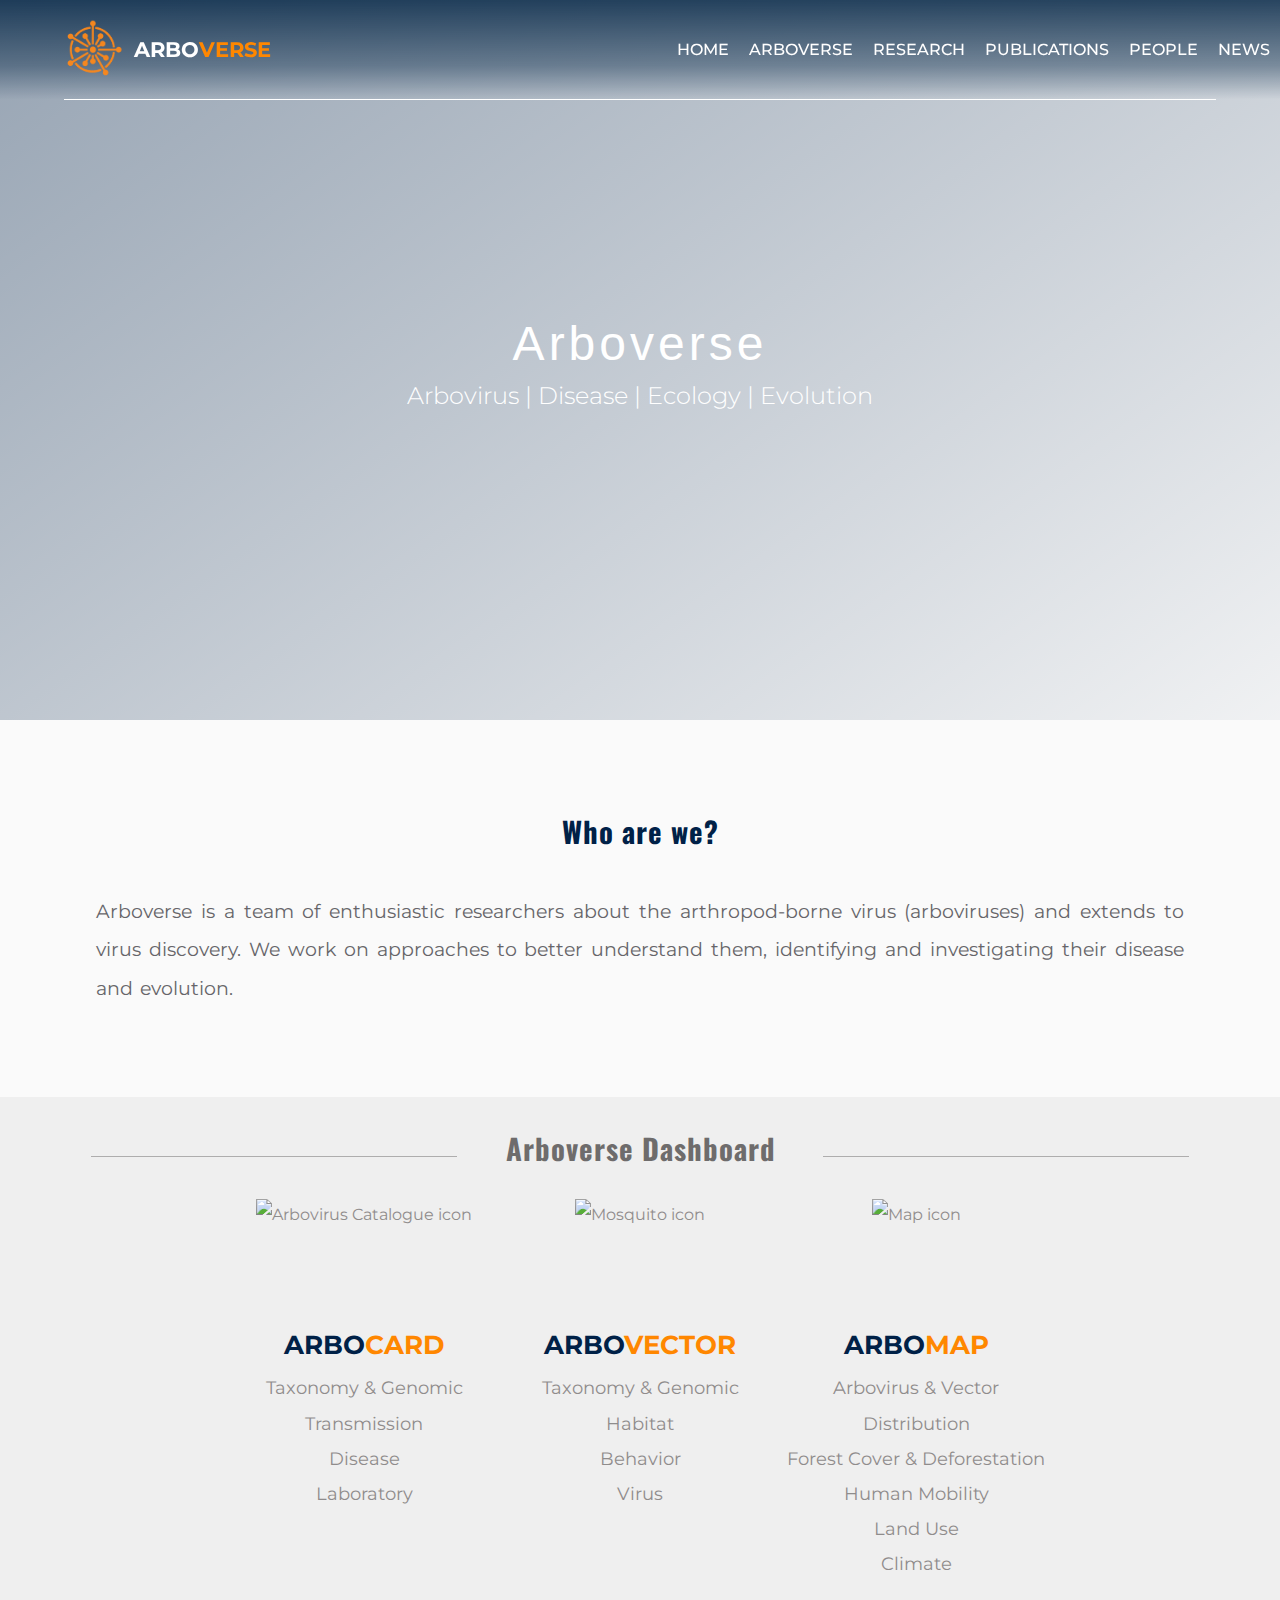
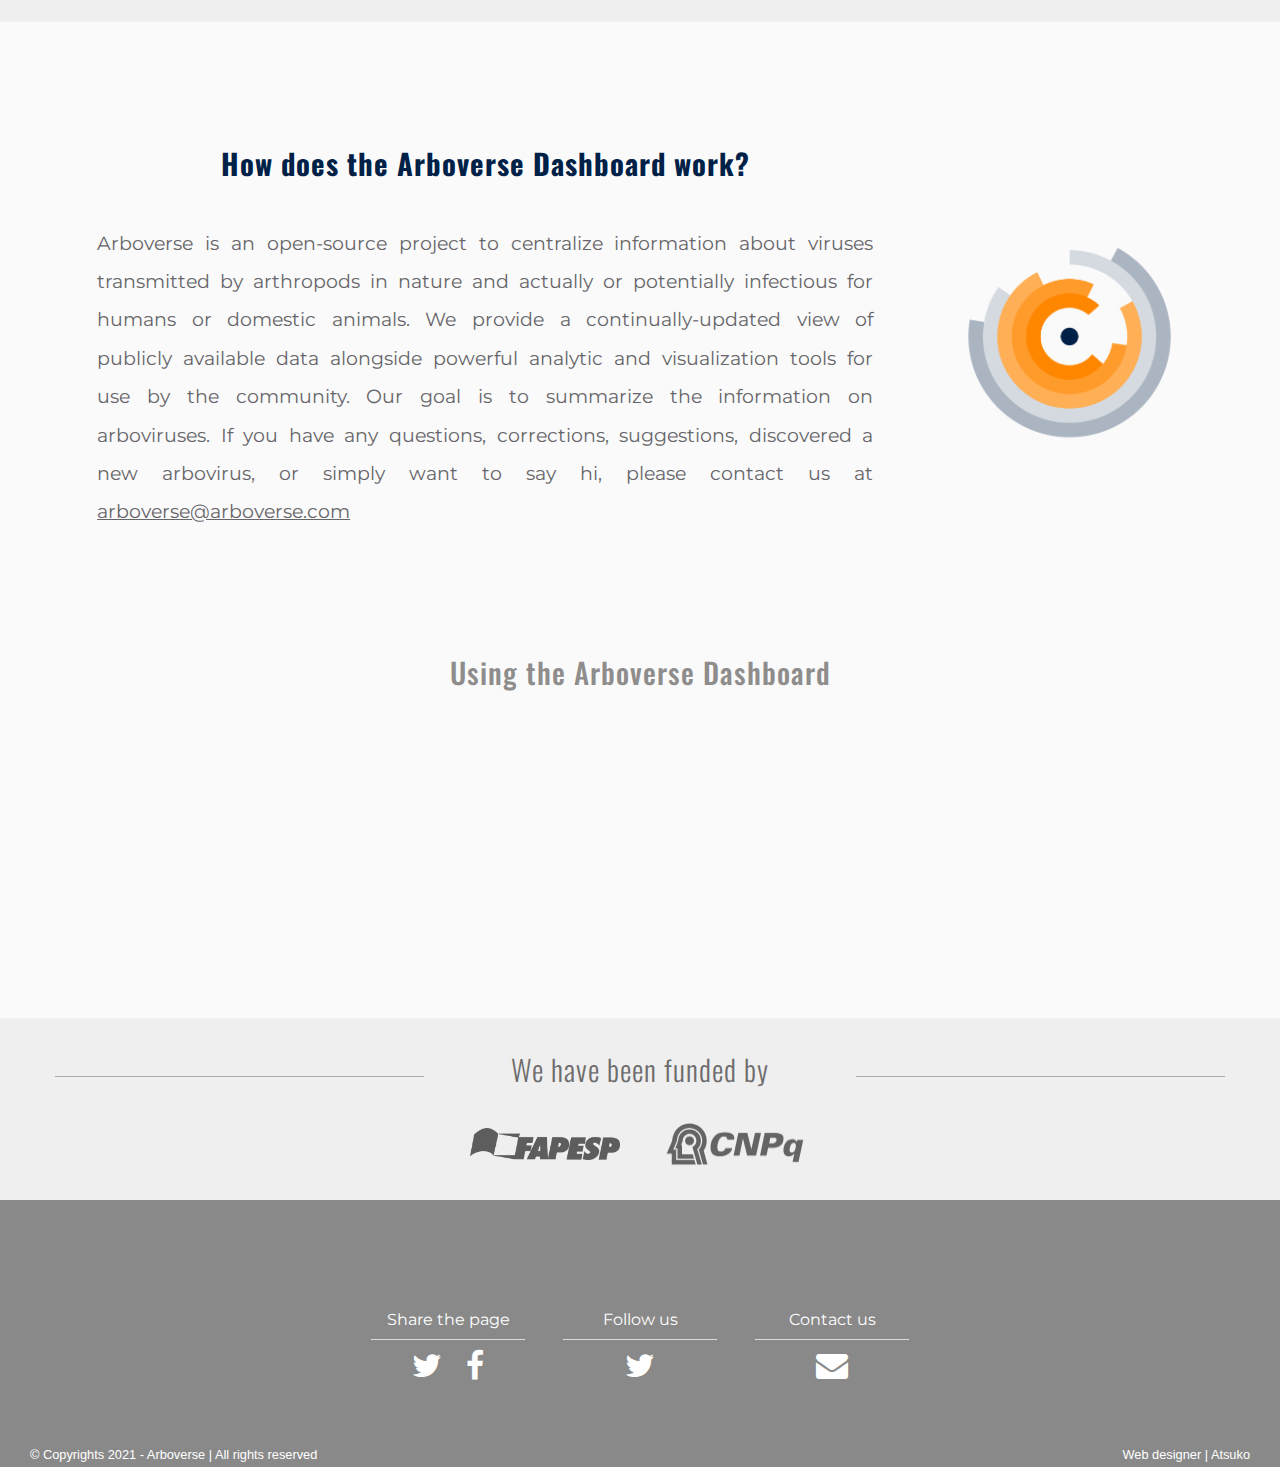
==== commit 91d6d64b: "updated the text in research html and css" ====
--- a/index.html
+++ b/index.html
@@ -54,7 +54,7 @@
                 if (scrollPrevisous > scrollCurent) {
                     navbar.style.top = "0px";
                 } else {
-                    navbar.style.top = "-90px";
+                    navbar.style.top = "-50px";
                 }
                 scrollPrevisous = scrollCurent;
             }
@@ -66,36 +66,34 @@
         <h1>Arboverse</h1>
         <h3>Arbovirus | Disease | Ecology | Evolution</h3>
     </div>
-        <div class="general_content">
-            <h2>What we are ?</h2>
-            <p>Arboverse is an open-source project to centralize information about viruses transmitted by arthropods in
-                nature and actually or potentially infectious for humans or domestic animals. We provide a
-                continually-updated view of publicly available data alongside powerful analytic and visualization tools
-                for use by the community. Our goal is to summarize the information on arboviruses. If you have any
-                questions, suggestions, discovered a new arbovirus, or simply want to say hi</p>
-        </div>
+    <div class="general_content">
+        <h2>Who are we?</h2>
+        <p>Arboverse is a team of enthusiastic researchers about the arthropod-borne virus (arboviruses) and extends to
+            virus discovery. We work on approaches to better understand them, identifying and investigating their
+            disease and evolution.</p>
+    </div>
     <section>
         <div class="title-how">
             <div class="hl2"></div>
-            <h2>How the dashboard works ?</h2>
+            <h2>Arboverse Dashboard</h2>
             <div class="hl2"></div>
         </div>
         <div class="purpose">
             <div class="purpose-unit">
                 <img src="/Resources/images/icons aboverse/card.png" alt="Arbovirus Catalogue icon">
                 <h4>ARBO<span class="orange">CARD</span></h4>
-                <h5>Taxonomy & Genomics</h5>
+                <h5>Taxonomy & Genomic</h5>
                 <h5>Transmission</h5>
-                <h5>Diseases</h5>
+                <h5>Disease</h5>
                 <h5>Laboratory</h5>
             </div>
             <div class="purpose-unit">
                 <img src="/Resources/images/icons aboverse/mosquito.png" alt="Mosquito icon">
                 <h4>ARBO<span class="orange">VECTOR</span></h4>
-                <h5>Taxonomy & Genomics</h5>
+                <h5>Taxonomy & Genomic</h5>
                 <h5>Habitat</h5>
                 <h5>Behavior</h5>
-                <h5>Viruses</h5>
+                <h5>Virus</h5>
             </div>
             <div class="purpose-unit">
                 <img src="/Resources/images/icons aboverse/Map.png" alt="Map icon">
@@ -112,19 +110,21 @@
     <!--MAIN CONTENT of Plattform-->
     <div id="main-content">
         <div class="content">
-            <h2>We investigate arbovirus and emerging viruses</h2>
+            <h2>How does the Arboverse Dashboard work?</h2>
             <p>Arboverse is an open-source project to centralize information about viruses transmitted by arthropods in
                 nature and actually or potentially infectious for humans or domestic animals. We provide a
                 continually-updated view of publicly available data alongside powerful analytic and visualization tools
                 for use by the community. Our goal is to summarize the information on arboviruses. If you have any
-                questions, suggestions, discovered a new arbovirus, or simply want to say hi, please contact us at
-                <a href="mailto:arboverse@arboverse.com" target="_blank">arboverse@arboverse.com</a></p>
+                questions, corrections, suggestions, discovered a new arbovirus, or simply want to say hi, please
+                contact us at
+                <a href="mailto:arboverse@arboverse.com" target="_blank">arboverse@arboverse.com</a>
+            </p>
         </div>
         <img src="/Resources/images/Index/indexfig-01.png" alt="" title="Ilustration of abstract universe">
     </div>
     <!--VIDEO SECTION-->
     <div class="video">
-        <h2>Using the platfform</h2>
+        <h2>Using the Arboverse Dashboard</h2>
         <video src="/Resources/video/pexels-zlatin-georgiev-5607842.mp4" autoplay loop>
         </video>
     </div>
@@ -172,7 +172,7 @@
     <!--FOOTER-->
     <footer>
         <p>© Copyrights 2021 - Arboverse | All rights reserved</p>
-        <p>Web developer | Atsuko </p>
+        <p>Web designer | Atsuko </p>
     </footer>
 </body>
 
